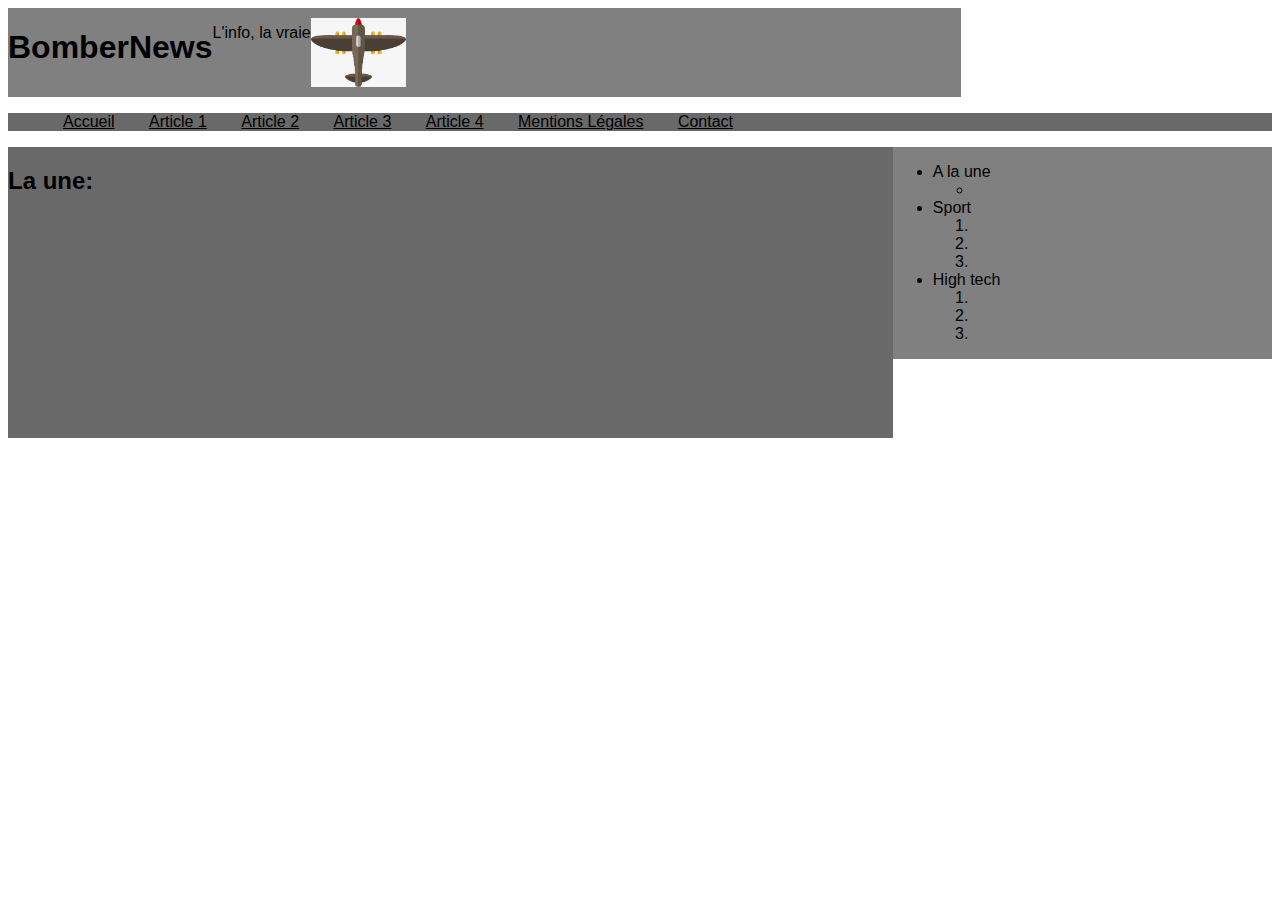
==== [ESICAD] Devoir n°01 - {DELALANDE - Olivier}/index.html @ 49bb4f63 "greer" ====
<!DOCTYPE html>
<html lang="fr">
<head>
	<meta charset="utf-8">
	<link rel="stylesheet" type="text/css" href="style.css">
	<title>BomberNews</title>
</head>
<body>

<!-- ceci est la partie haute du site avant la barre d'accueil -->
	<div id="top">
		<h1>BomberNews</h1>
		<p>L'info, la vraie</p>
		<img src="images/logo.jpg" id="logo_top" alt="logo du journal">
	</div>

<!-- ceci est la barre du site avec plusieurs liens -->
	<ul id="top_bar">
		<li class="topbar"><a href="index.html">Accueil</a></li>
		<li class="topbar"><a href="article_1.html">Article 1</a></li>
		<li class="topbar"><a href="article_2.html">Article 2</a></li>
		<li class="topbar"><a href="article_3.html">Article 3</a></li>
		<li class="topbar"><a href="article_4.html">Article 4</a></li>
		<li class="topbar"><a href="">Mentions Légales</a></li>
		<li class="topbar"><a href="contact.html">Contact</a></li>
	</ul>

<!-- ceci est le corps "entier" du site divisé en deux parties: la droite avec la liste des derniers articles et la gauche contenant les articles -->
	
	<div id="true_body">

<!-- coté gauche -->
		<div id="left-side">

<!-- premier article prenant toute la largeur -->
			<article id="first_article">
				<h2>La une:</h2>
			</article>

<!-- articles sport -->
			<div id="sport_article">
				<article class="common_article">
					<h2></h2>
					<img src="">
					<p></p>
				</article>
				<article class="common_article">
					<h2></h2>
					<img src="">
					<p></p>
				</article>
				<article class="common_article">
					<h2></h2>
					<img src="">
					<p></p>
				</article>
			</div>

<!-- articles high tech -->
			<div id="high_tech_article">
				<article class="common_article">
					<h2></h2>
					<img src="">
					<p></p>	
				</article>
				<article class="common_article">
					<h2></h2>
					<img src="">
					<p></p>
				</article>
				<article class="common_article">
					<h2></h2>
					<img src="">
					<p></p>	
				</article>	
			</div>	
		</div>

<!-- coté droit -->
		<div id="right-side">
			<ul>
				<li>
					A la une
					<ul>
						<li><a href=""></a></li>
					</ul>
				</li>
				<li>
					Sport
					<ol>
						<li><a href=""></a></li>
						<li><a href=""></a></li>
						<li><a href=""></a></li>
					</ol>
				</li>
				<li>
					High tech
					<ol>
						<li><a href=""></a></li>
						<li><a href=""></a></li>
						<li><a href=""></a></li>
					</ol>
				</li>
			</ul>
		</div>
	</div>

<footer>
	
</footer>
</body>

</html>
---- [ESICAD] Devoir n°01 - {DELALANDE - Olivier}/style.css ----
*, body {
	font-family: Helvetica, Arial, sans, _sans;
}
a {
	color: black;
}

#top {
	background: grey;
	display: inline-flex;
}

#logo_top {
	width: 10%;
	height: 10%;
	margin: 10px 0px 10px 0px;
	float: right;
}

.topbar {
	display: inline;
	margin: 15px;
}

#top_bar{
	background: dimgrey;
}

#right-side {
	float: right;
	width: 30%;
	height: 100%;
	background: grey;
}

#left-side {
	float: left;
	width: 70%;
	height: 100%;
	background: dimgrey;
}

#contact {
	display: block;
	background: grey;
}

article img {
	width: 100%;
}

#footer {
	background: #000;
	color: #fff;
}
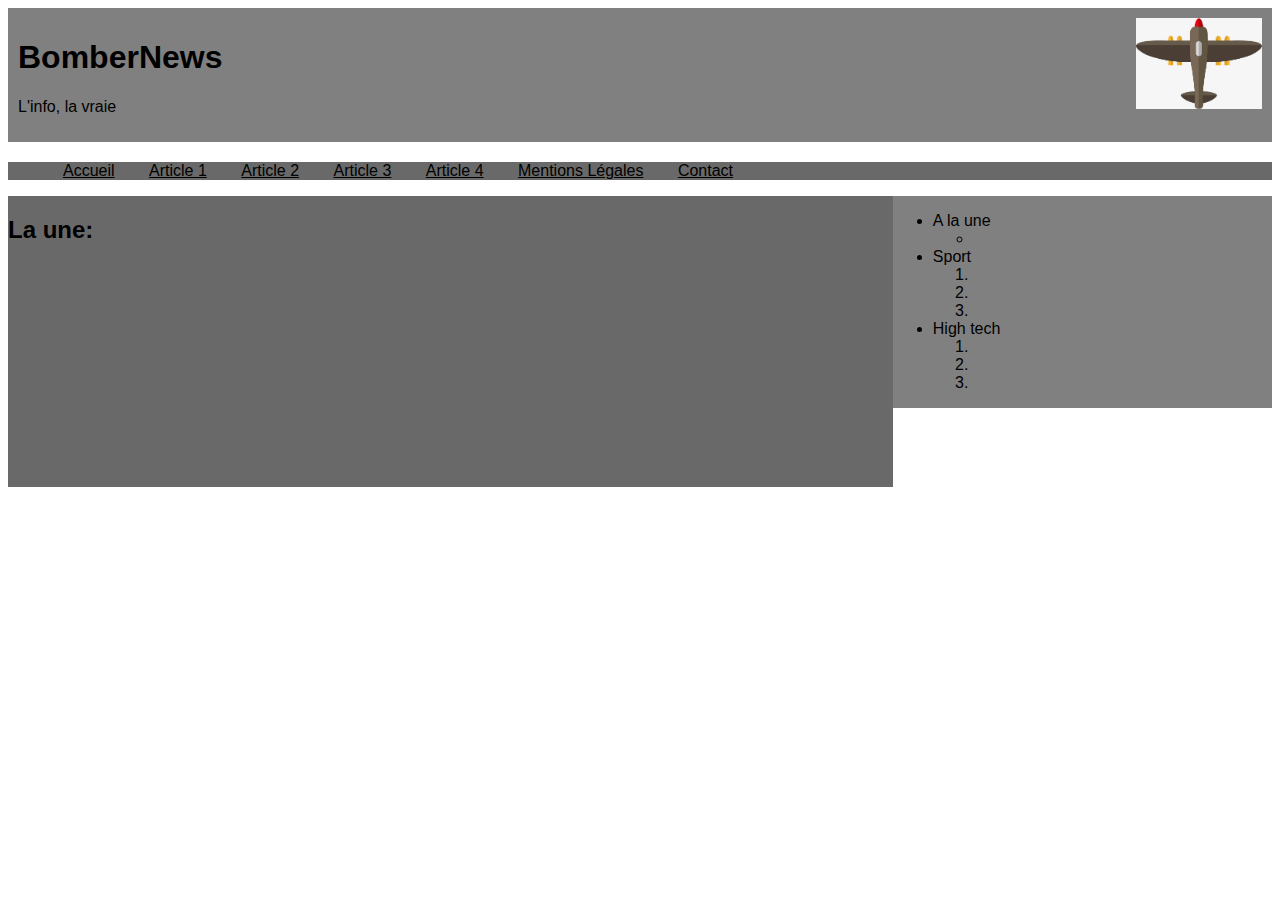
==== commit 67967616: "Modifs du header" ====
--- a/[ESICAD] Devoir n°01 - {DELALANDE - Olivier}/index.html
+++ b/[ESICAD] Devoir n°01 - {DELALANDE - Olivier}/index.html
@@ -9,8 +9,10 @@
 
 <!-- ceci est la partie haute du site avant la barre d'accueil -->
 	<div id="top">
-		<h1>BomberNews</h1>
-		<p>L'info, la vraie</p>
+		<div id="title_top">
+			<h1>BomberNews</h1>
+			<p>L'info, la vraie</p>
+		</div>
 		<img src="images/logo.jpg" id="logo_top" alt="logo du journal">
 	</div>
 
--- a/[ESICAD] Devoir n°01 - {DELALANDE - Olivier}/style.css
+++ b/[ESICAD] Devoir n°01 - {DELALANDE - Olivier}/style.css
@@ -7,13 +7,19 @@
 
 #top {
 	background: grey;
-	display: inline-flex;
+	display: inline-block;
+	width: 100%;
+}
+
+#title_top {
+	float: left;
+	margin: 10px;
 }
 
 #logo_top {
 	width: 10%;
 	height: 10%;
-	margin: 10px 0px 10px 0px;
+	margin: 10px;
 	float: right;
 }
 
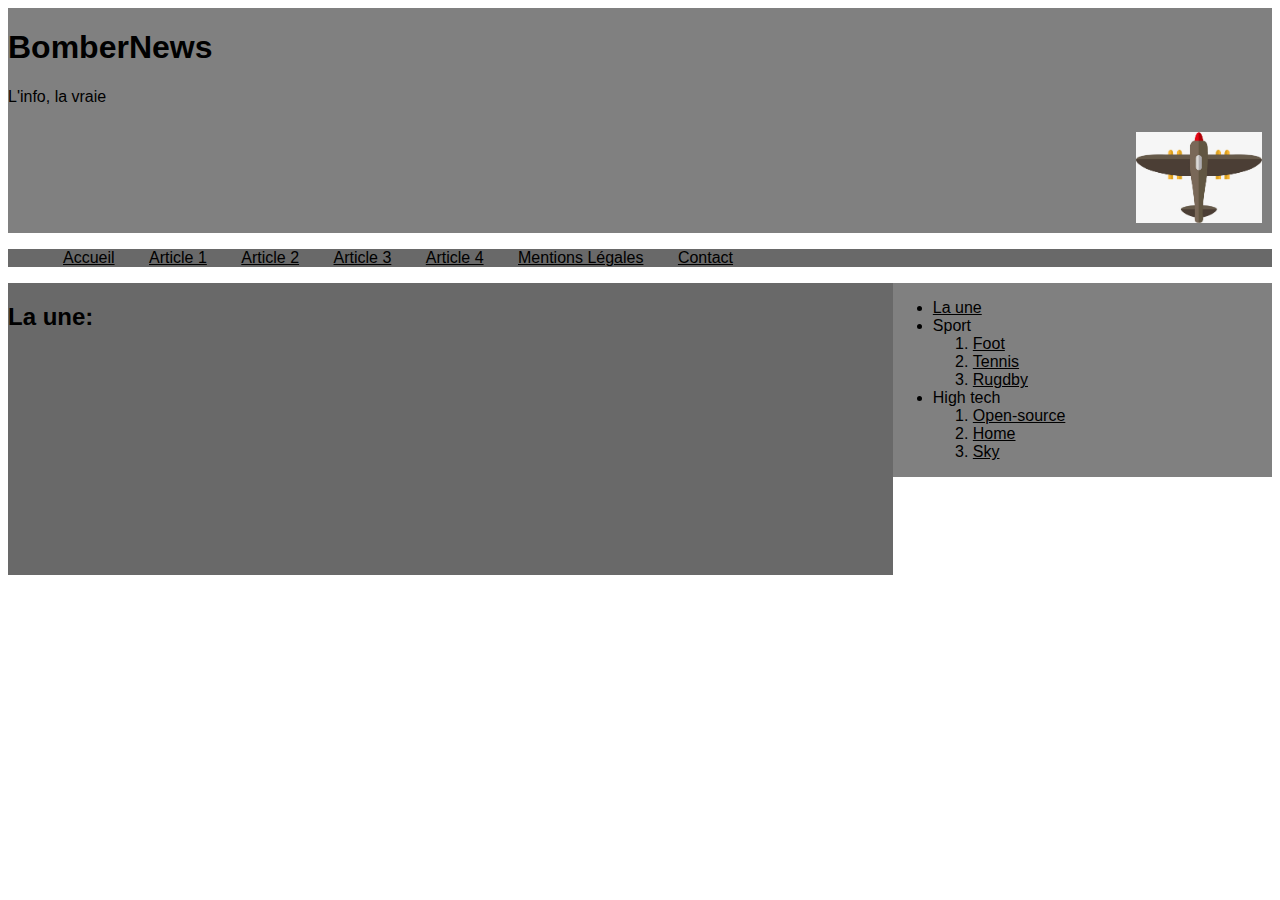
==== commit 8c5ffa04: "eterg" ====
--- a/[ESICAD] Devoir n°01 - {DELALANDE - Olivier}/index.html
+++ b/[ESICAD] Devoir n°01 - {DELALANDE - Olivier}/index.html
@@ -9,10 +9,8 @@
 
 <!-- ceci est la partie haute du site avant la barre d'accueil -->
 	<div id="top">
-		<div id="title_top">
-			<h1>BomberNews</h1>
-			<p>L'info, la vraie</p>
-		</div>
+		<h1>BomberNews</h1>
+		<p>L'info, la vraie</p>
 		<img src="images/logo.jpg" id="logo_top" alt="logo du journal">
 	</div>
 
@@ -81,26 +79,19 @@
 <!-- coté droit -->
 		<div id="right-side">
 			<ul>
-				<li>
-					A la une
-					<ul>
-						<li><a href=""></a></li>
-					</ul>
-				</li>
-				<li>
-					Sport
+				<li><a href="article_1.html">La une</a></li>
+				<li>Sport
 					<ol>
-						<li><a href=""></a></li>
-						<li><a href=""></a></li>
-						<li><a href=""></a></li>
+						<li><a href="article_1.html">Foot</a></li>
+						<li><a href="article_2.html">Tennis</a></li>
+						<li><a href="article_3.html">Rugdby</a></li>
 					</ol>
 				</li>
-				<li>
-					High tech
+				<li>High tech
 					<ol>
-						<li><a href=""></a></li>
-						<li><a href=""></a></li>
-						<li><a href=""></a></li>
+						<li><a href="article_4.html">Open-source</a></li>
+						<li><a href="article_5.html">Home</a></li>
+						<li><a href="article_6.html">Sky</a></li>
 					</ol>
 				</li>
 			</ul>
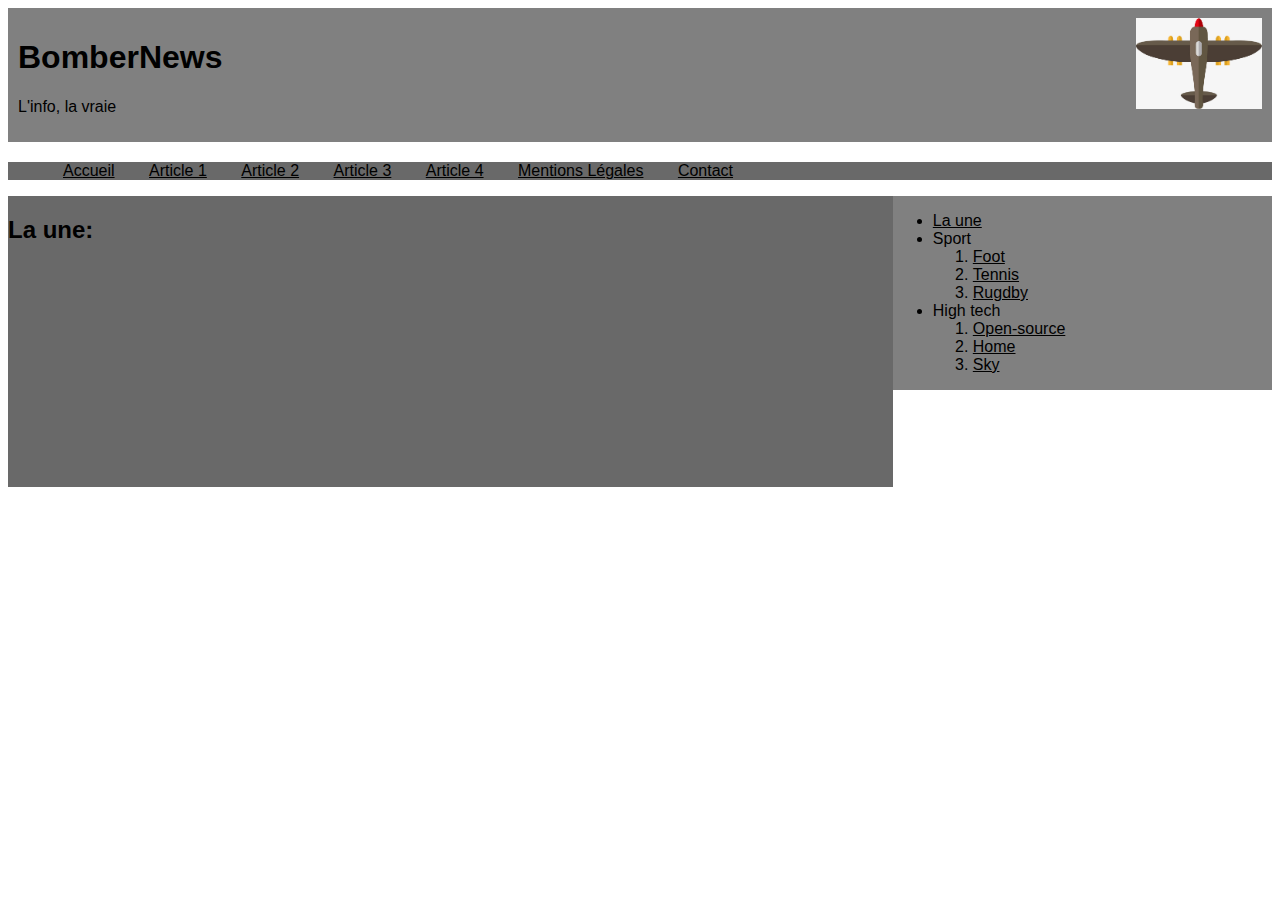
==== commit 9191b4ed: "Merge branch 'master' of https://github.com/bobtoutpuissant/ESICAD" ====
--- a/[ESICAD] Devoir n°01 - {DELALANDE - Olivier}/index.html
+++ b/[ESICAD] Devoir n°01 - {DELALANDE - Olivier}/index.html
@@ -9,8 +9,10 @@
 
 <!-- ceci est la partie haute du site avant la barre d'accueil -->
 	<div id="top">
-		<h1>BomberNews</h1>
-		<p>L'info, la vraie</p>
+		<div id="title_top">
+			<h1>BomberNews</h1>
+			<p>L'info, la vraie</p>
+		</div>
 		<img src="images/logo.jpg" id="logo_top" alt="logo du journal">
 	</div>
 
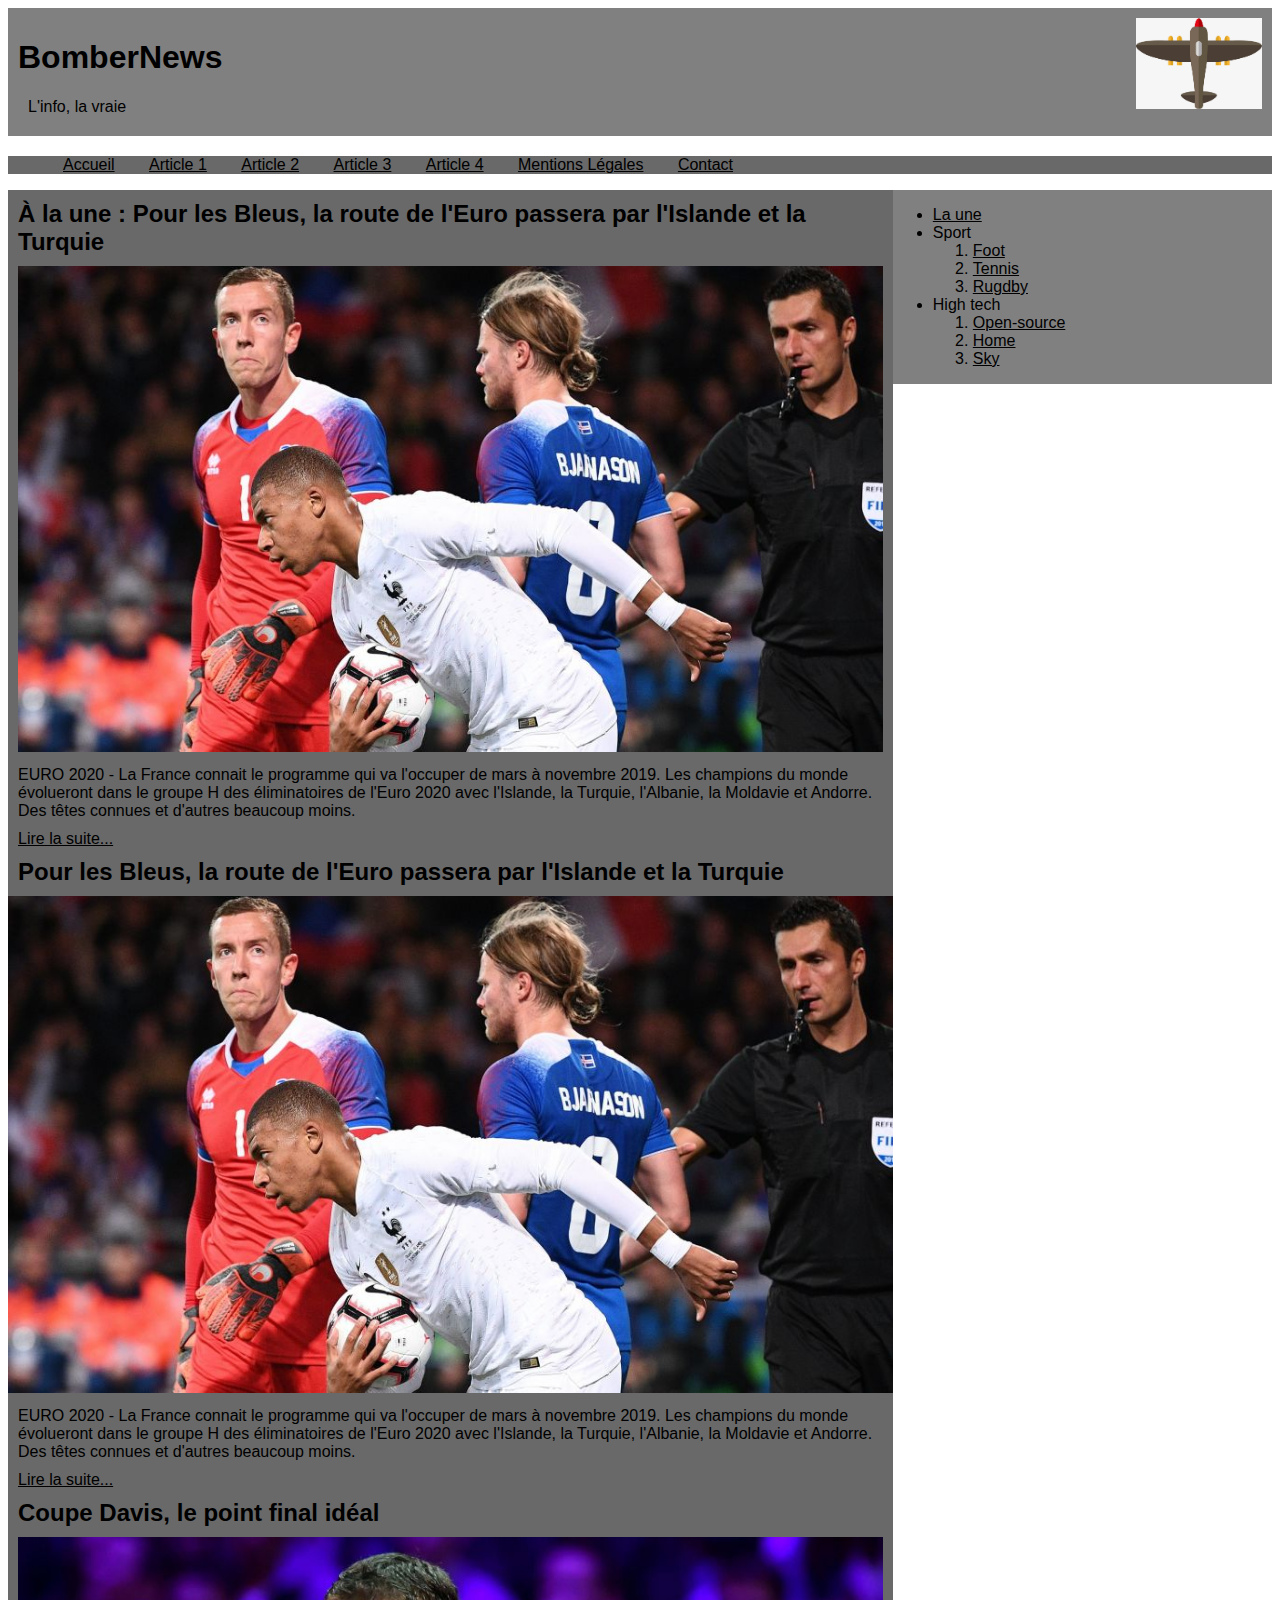
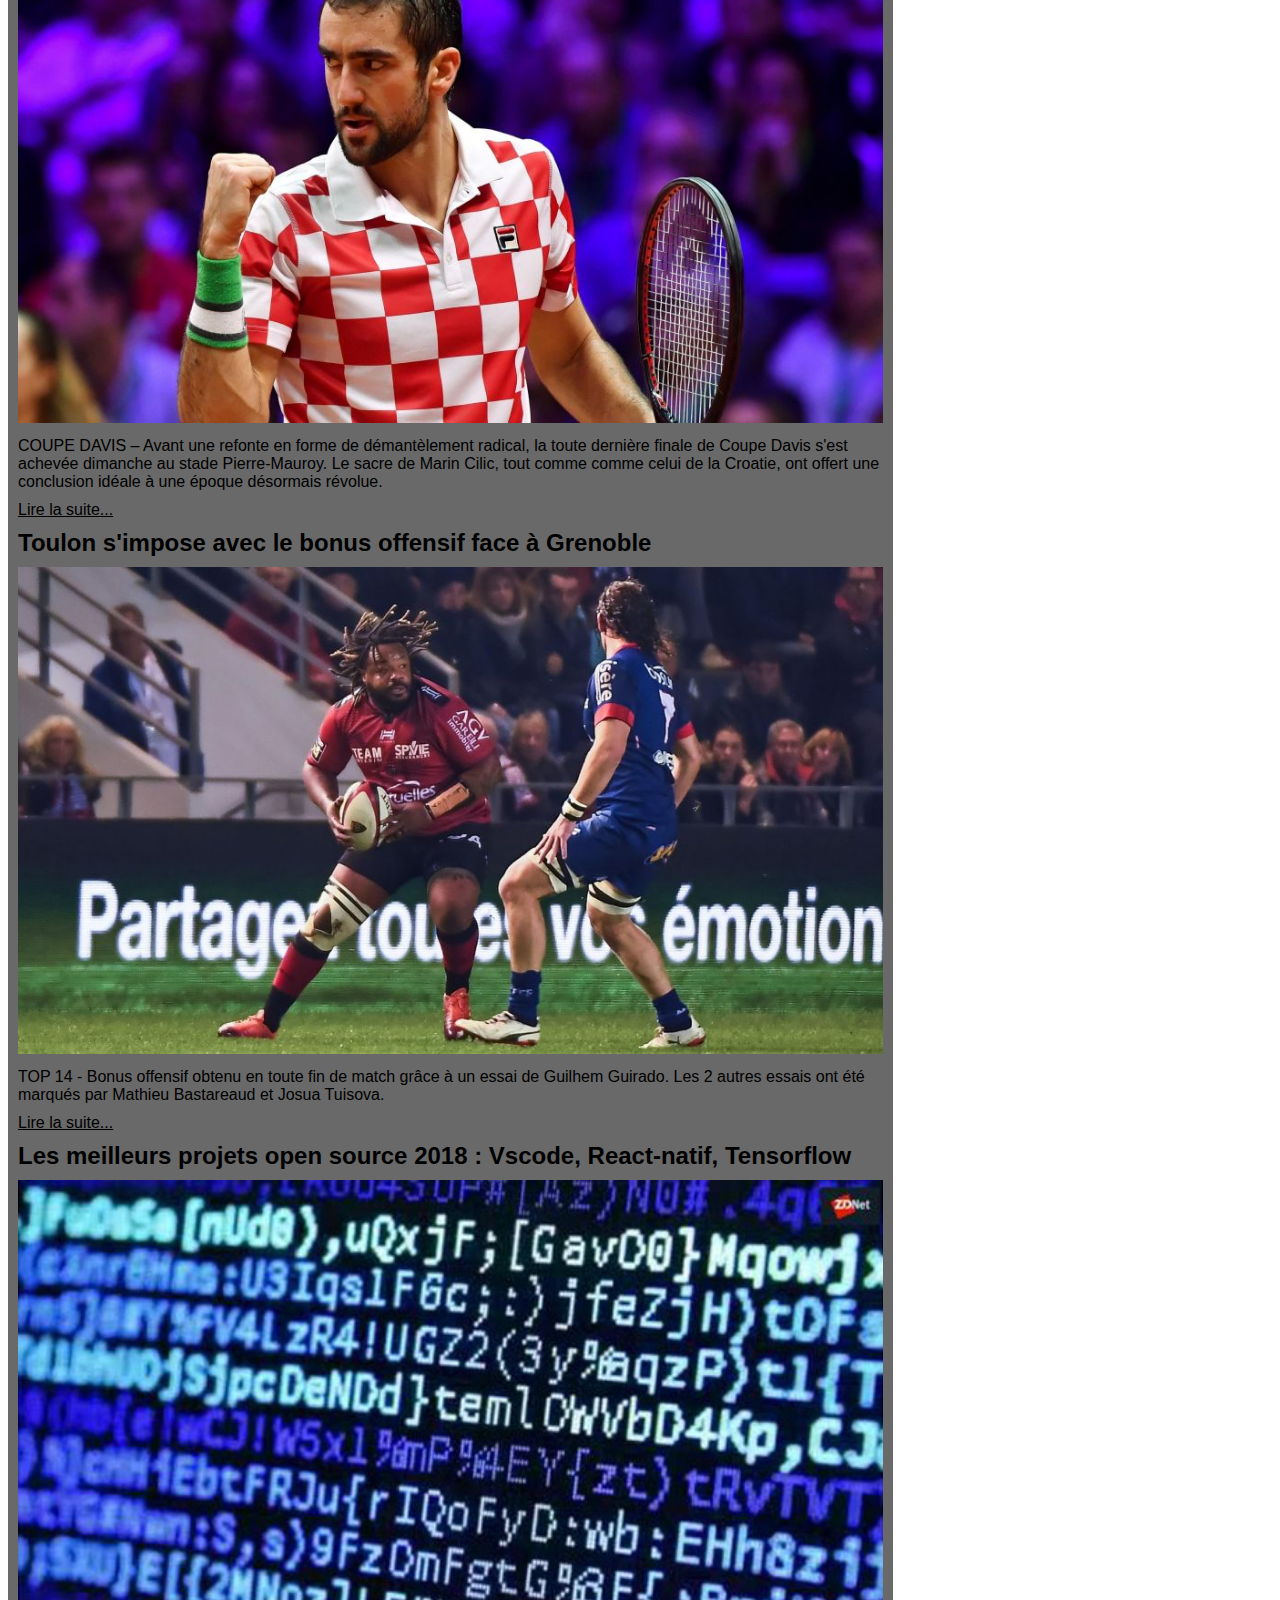
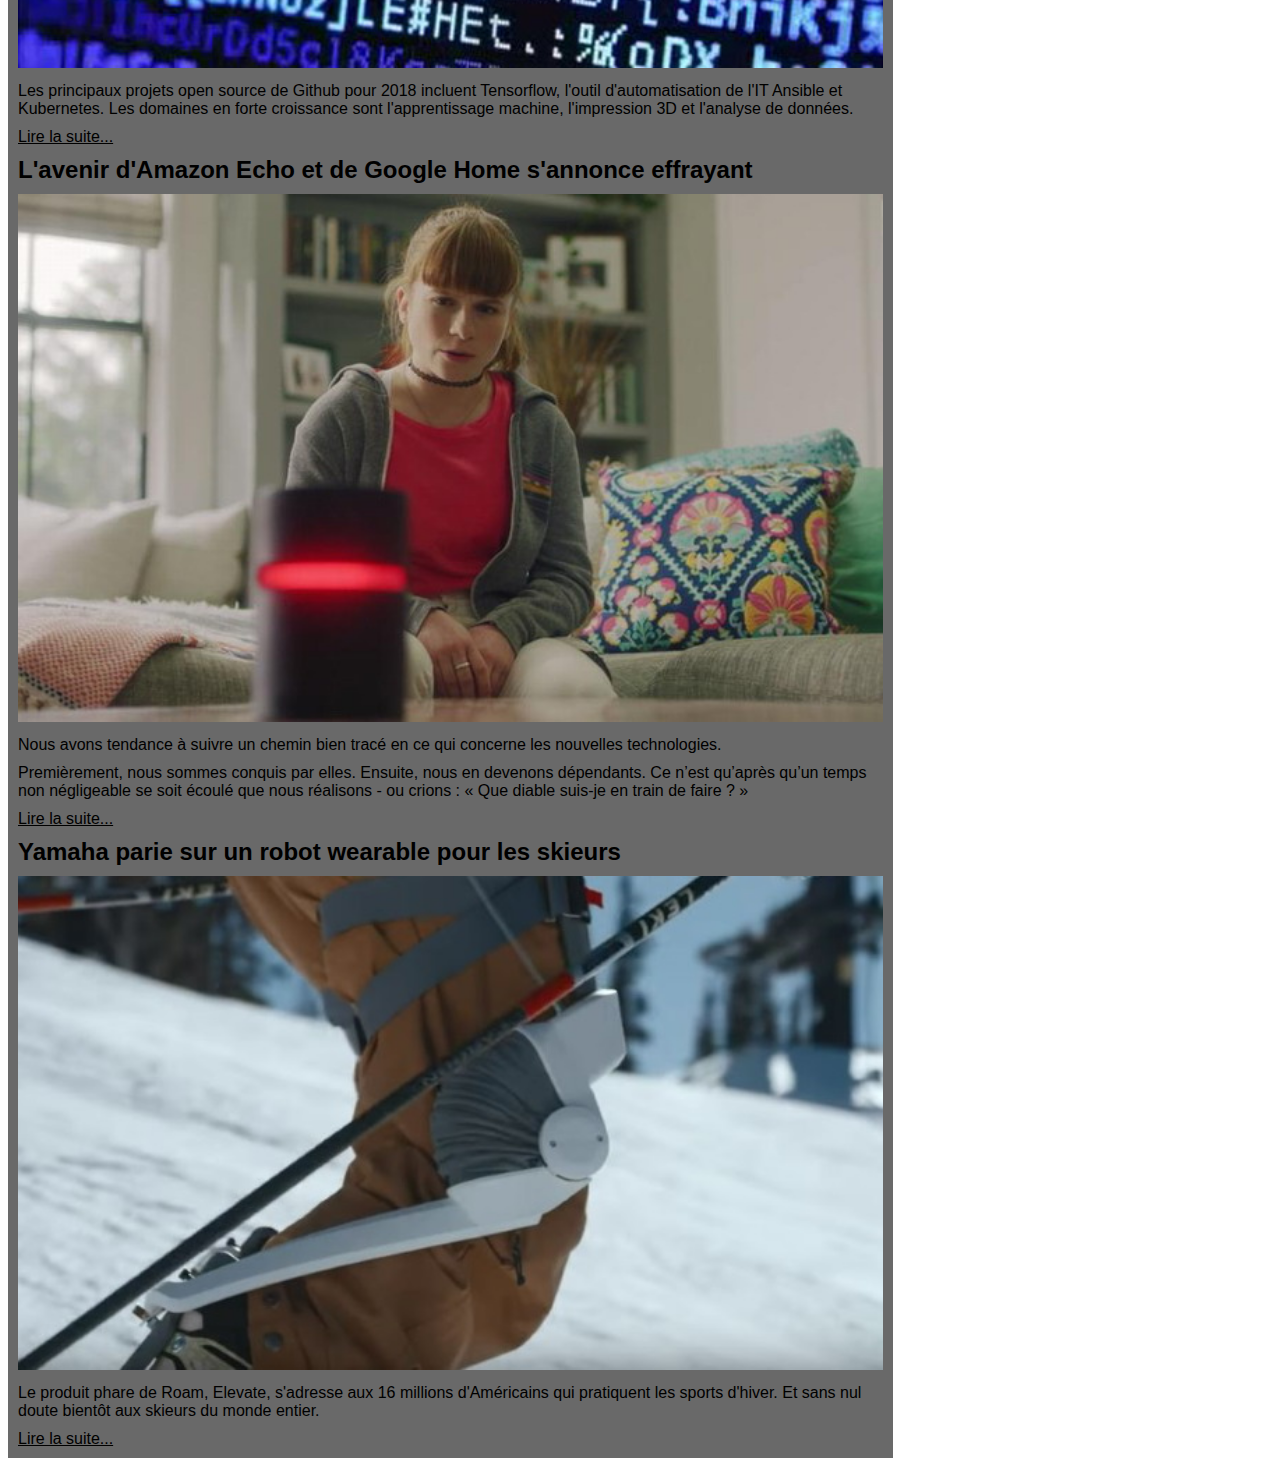
==== commit 32deb435: "Articles en page d'accueil" ====
--- a/[ESICAD] Devoir n°01 - {DELALANDE - Olivier}/index.html
+++ b/[ESICAD] Devoir n°01 - {DELALANDE - Olivier}/index.html
@@ -36,44 +36,62 @@
 
 <!-- premier article prenant toute la largeur -->
 			<article id="first_article">
-				<h2>La une:</h2>
+				<h2>À la une : Pour les Bleus, la route de l'Euro passera par l'Islande et la Turquie</h2>
+				<p><img src="images/article_1_1.jpg" alt="MBappe contre les Islandais" /></p>
+				<p>EURO 2020 - La France connait le programme qui va l'occuper de mars à novembre 2019. Les champions du monde
+					évolueront dans le groupe H des éliminatoires de l'Euro 2020 avec l'Islande, la Turquie, l'Albanie, la Moldavie et
+					Andorre. Des têtes connues et d'autres beaucoup moins.</p>
+					<p><a href="article_1.html">Lire la suite...</a></p>
 			</article>
 
 <!-- articles sport -->
 			<div id="sport_article">
 				<article class="common_article">
-					<h2></h2>
-					<img src="">
-					<p></p>
+					<h2>Pour les Bleus, la route de l'Euro passera par l'Islande et la Turquie</h2>
+					<img src="images/article_1_1.jpg" alt="MBappe contre les Islandais" />
+					<p>EURO 2020 - La France connait le programme qui va l'occuper de mars à novembre 2019. Les champions du monde
+						évolueront dans le groupe H des éliminatoires de l'Euro 2020 avec l'Islande, la Turquie, l'Albanie, la Moldavie et
+						Andorre. Des têtes connues et d'autres beaucoup moins.</p>
+					<p><a href="article_1.html">Lire la suite...</a></p>
 				</article>
 				<article class="common_article">
-					<h2></h2>
-					<img src="">
-					<p></p>
+					<h2>Coupe Davis, le point final idéal</h2>
+					<p><img src="images/article_2_1.jpg" alt="Marin Cilic" /></p>
+					<p>COUPE DAVIS – Avant une refonte en forme de démantèlement radical, la toute dernière finale de Coupe Davis s'est
+						achevée dimanche au stade Pierre-Mauroy. Le sacre de Marin Cilic, tout comme comme celui de la Croatie, ont offert une
+						conclusion idéale à une époque désormais révolue.</p>
+					<p><a href="article_2.html">Lire la suite...</a></p>
 				</article>
 				<article class="common_article">
-					<h2></h2>
-					<img src="">
-					<p></p>
+					<h2>Toulon s'impose avec le bonus offensif face à Grenoble</h2>
+					<p><img src="images/article_3_1.jpg" alt="Mathieu Bastareau" /></p>
+					<p>TOP 14 - Bonus offensif obtenu en toute fin de match grâce à un essai de Guilhem Guirado. Les 2 autres essais ont
+						été marqués par Mathieu Bastareaud et Josua Tuisova.</p>
+					<p><a href="article_3.html">Lire la suite...</a></p>
 				</article>
 			</div>
 
 <!-- articles high tech -->
 			<div id="high_tech_article">
 				<article class="common_article">
-					<h2></h2>
-					<img src="">
-					<p></p>	
+					<h2>Les meilleurs projets open source 2018 : Vscode, React-natif, Tensorflow</h2>
+        <p><img src="images/article_4_1.jpg"></p>
+        <p>Les principaux projets open source de Github pour 2018 incluent Tensorflow, l'outil d'automatisation de l'IT Ansible et Kubernetes. Les domaines en forte croissance sont l'apprentissage machine, l'impression 3D et l'analyse de
+					données.</p>
+					<p><a href="article_4.html">Lire la suite...</a></p>					
 				</article>
 				<article class="common_article">
-					<h2></h2>
-					<img src="">
-					<p></p>
+					<h2>L'avenir d'Amazon Echo et de Google Home s'annonce effrayant</h2>
+        <p><img src="images/article_5_1.jpg"></p>
+        <p>Nous avons tendance à suivre un chemin bien tracé en ce qui concerne les nouvelles technologies.</p>
+				<p>Premièrement, nous sommes conquis par elles. Ensuite, nous en devenons dépendants. Ce n’est qu’après qu’un temps non négligeable se soit écoulé que nous réalisons - ou crions : « Que diable suis-je en train de faire ? »</p>
+					<p><a href="article_5.html">Lire la suite...</a></p>				
 				</article>
 				<article class="common_article">
-					<h2></h2>
-					<img src="">
-					<p></p>	
+					<h2>Yamaha parie sur un robot wearable pour les skieurs</h2>
+        <p><img src="images/article_6_1.jpg"></p>
+				<p>Le produit phare de Roam, Elevate, s'adresse aux 16 millions d'Américains qui pratiquent les sports d'hiver. Et sans nul doute bientôt aux skieurs du monde entier.</p>
+					<p><a href="article_6.html">Lire la suite...</a></p>				
 				</article>	
 			</div>	
 		</div>
--- a/[ESICAD] Devoir n°01 - {DELALANDE - Olivier}/style.css
+++ b/[ESICAD] Devoir n°01 - {DELALANDE - Olivier}/style.css
@@ -1,5 +1,6 @@
 *, body {
 	font-family: Helvetica, Arial, sans, _sans;
+	font-size: 0.8;
 }
 a {
 	color: black;
@@ -55,6 +56,10 @@
 	width: 100%;
 }
 
+p, h2, h3  {
+	margin: 10px; 
+}
+
 #footer {
 	background: #000;
 	color: #fff;
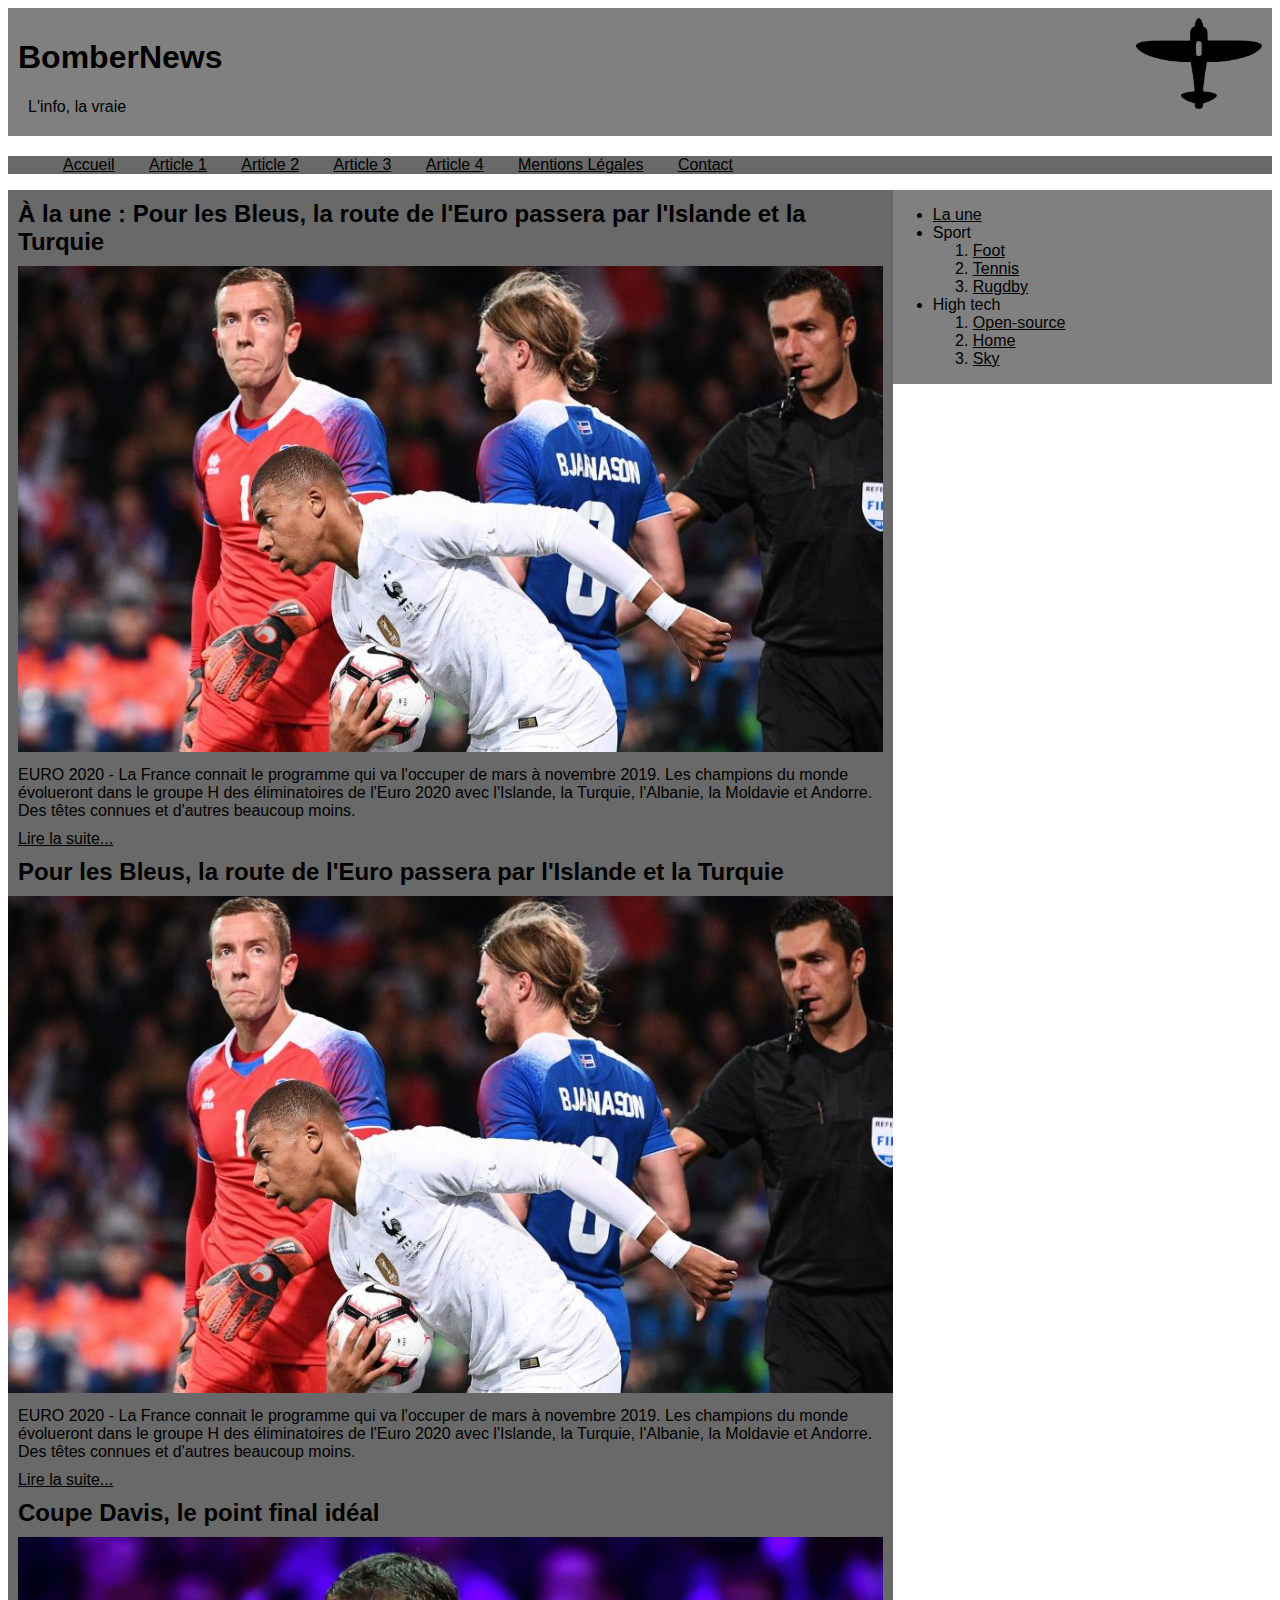
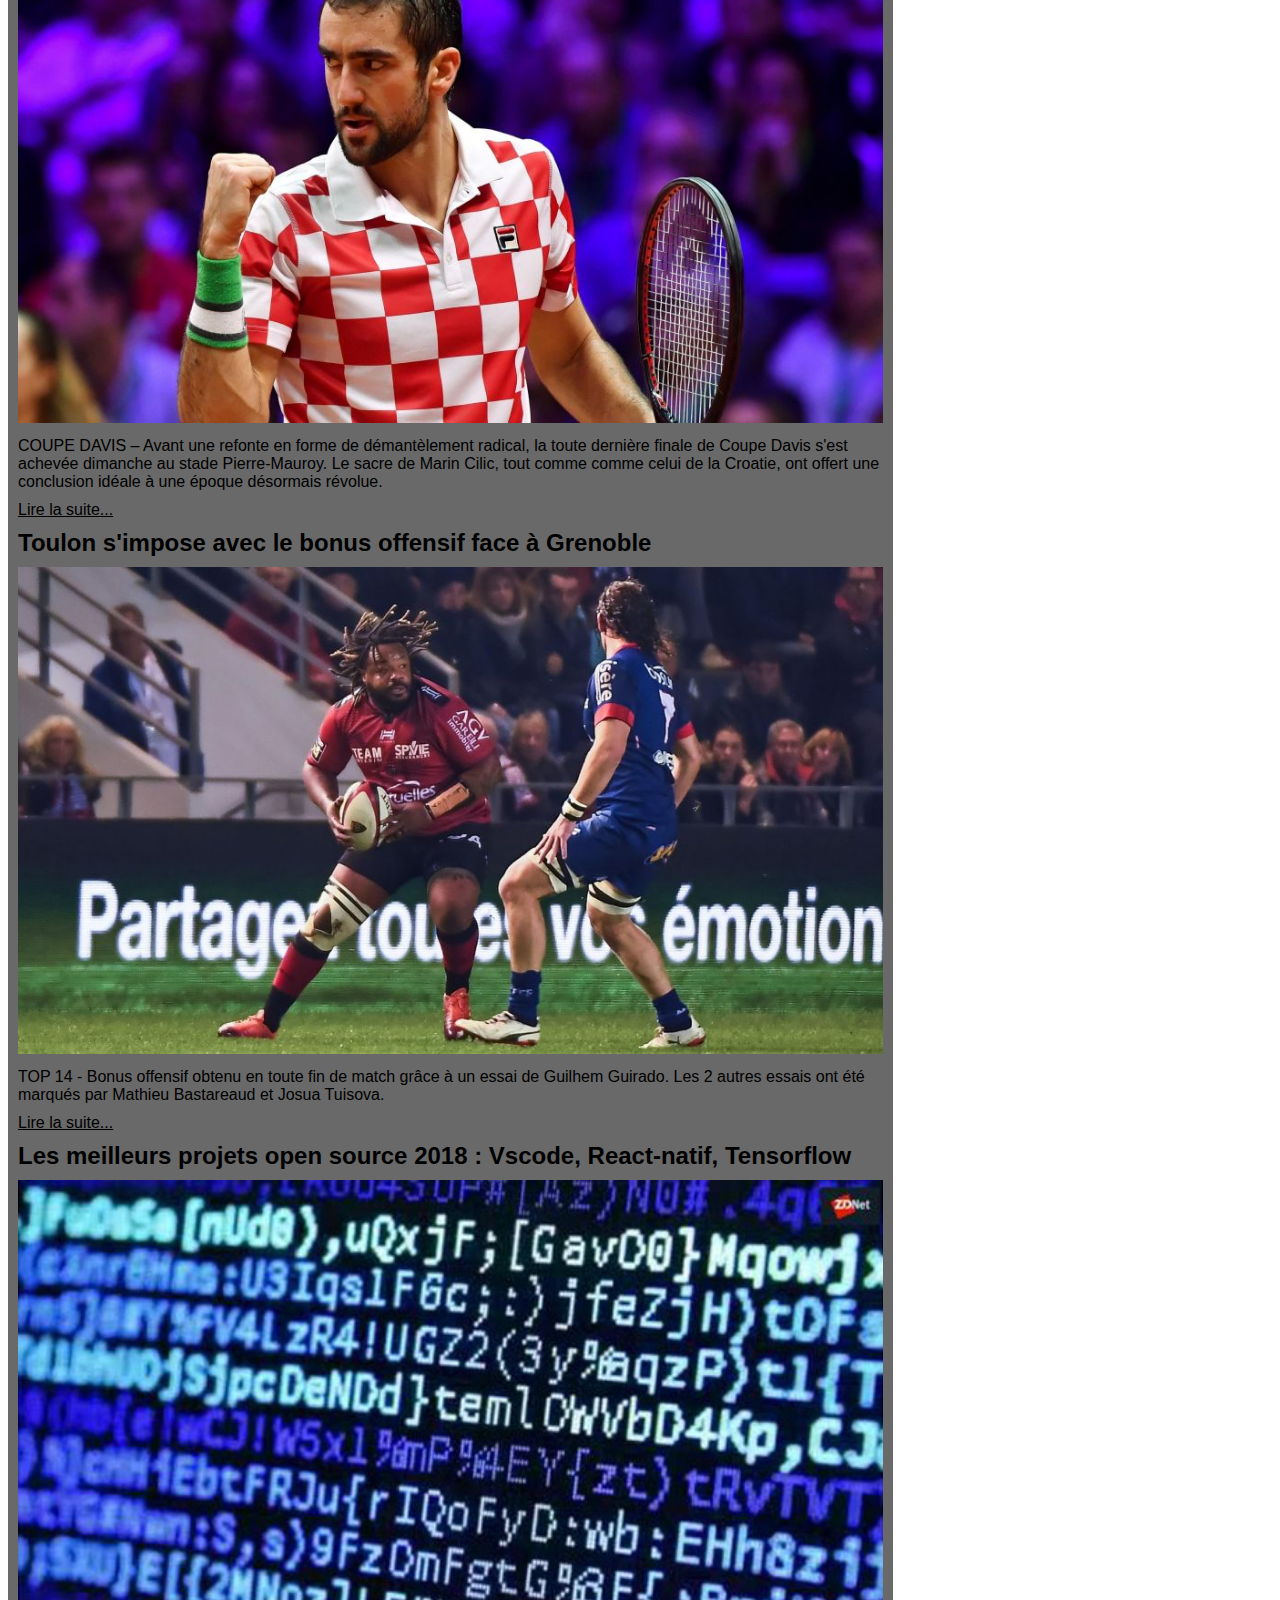
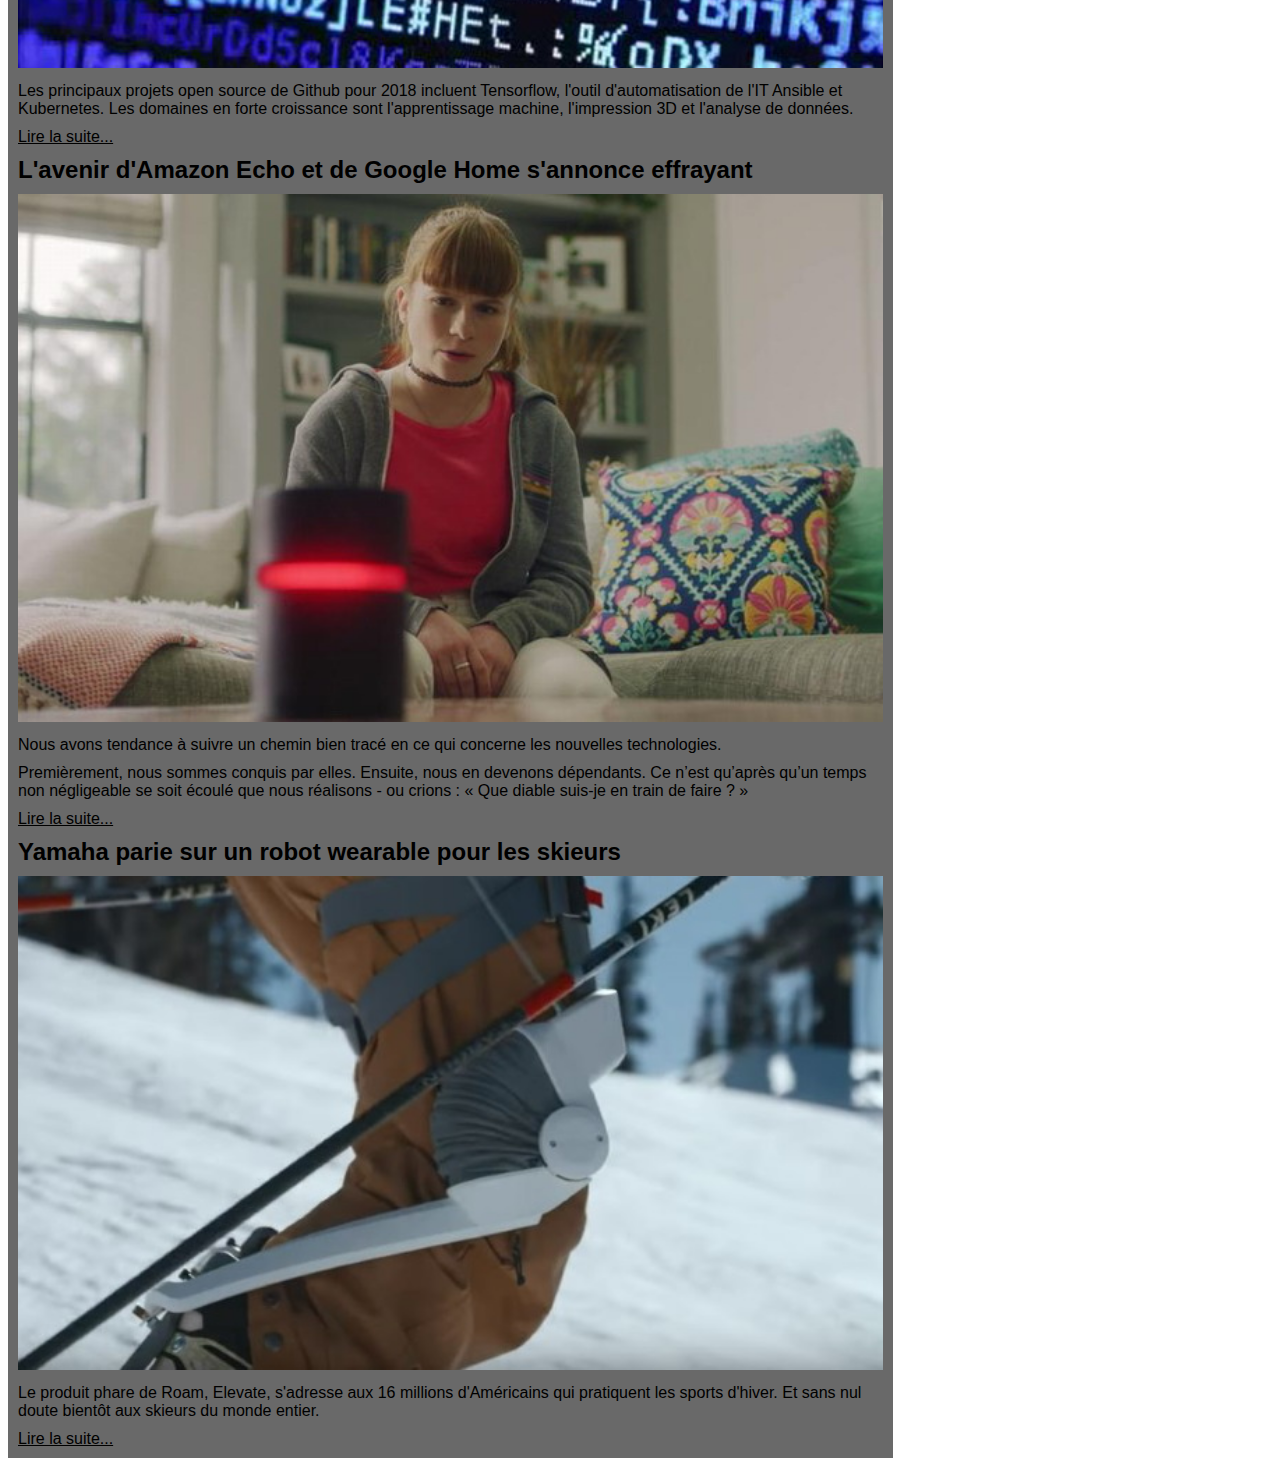
==== commit 3037e9ce: "maj logo" ====
--- a/[ESICAD] Devoir n°01 - {DELALANDE - Olivier}/index.html
+++ b/[ESICAD] Devoir n°01 - {DELALANDE - Olivier}/index.html
@@ -13,7 +13,7 @@
 			<h1>BomberNews</h1>
 			<p>L'info, la vraie</p>
 		</div>
-		<img src="images/logo.jpg" id="logo_top" alt="logo du journal">
+		<img src="images/logo.png" id="logo_top" alt="logo du journal">
 	</div>
 
 <!-- ceci est la barre du site avec plusieurs liens -->
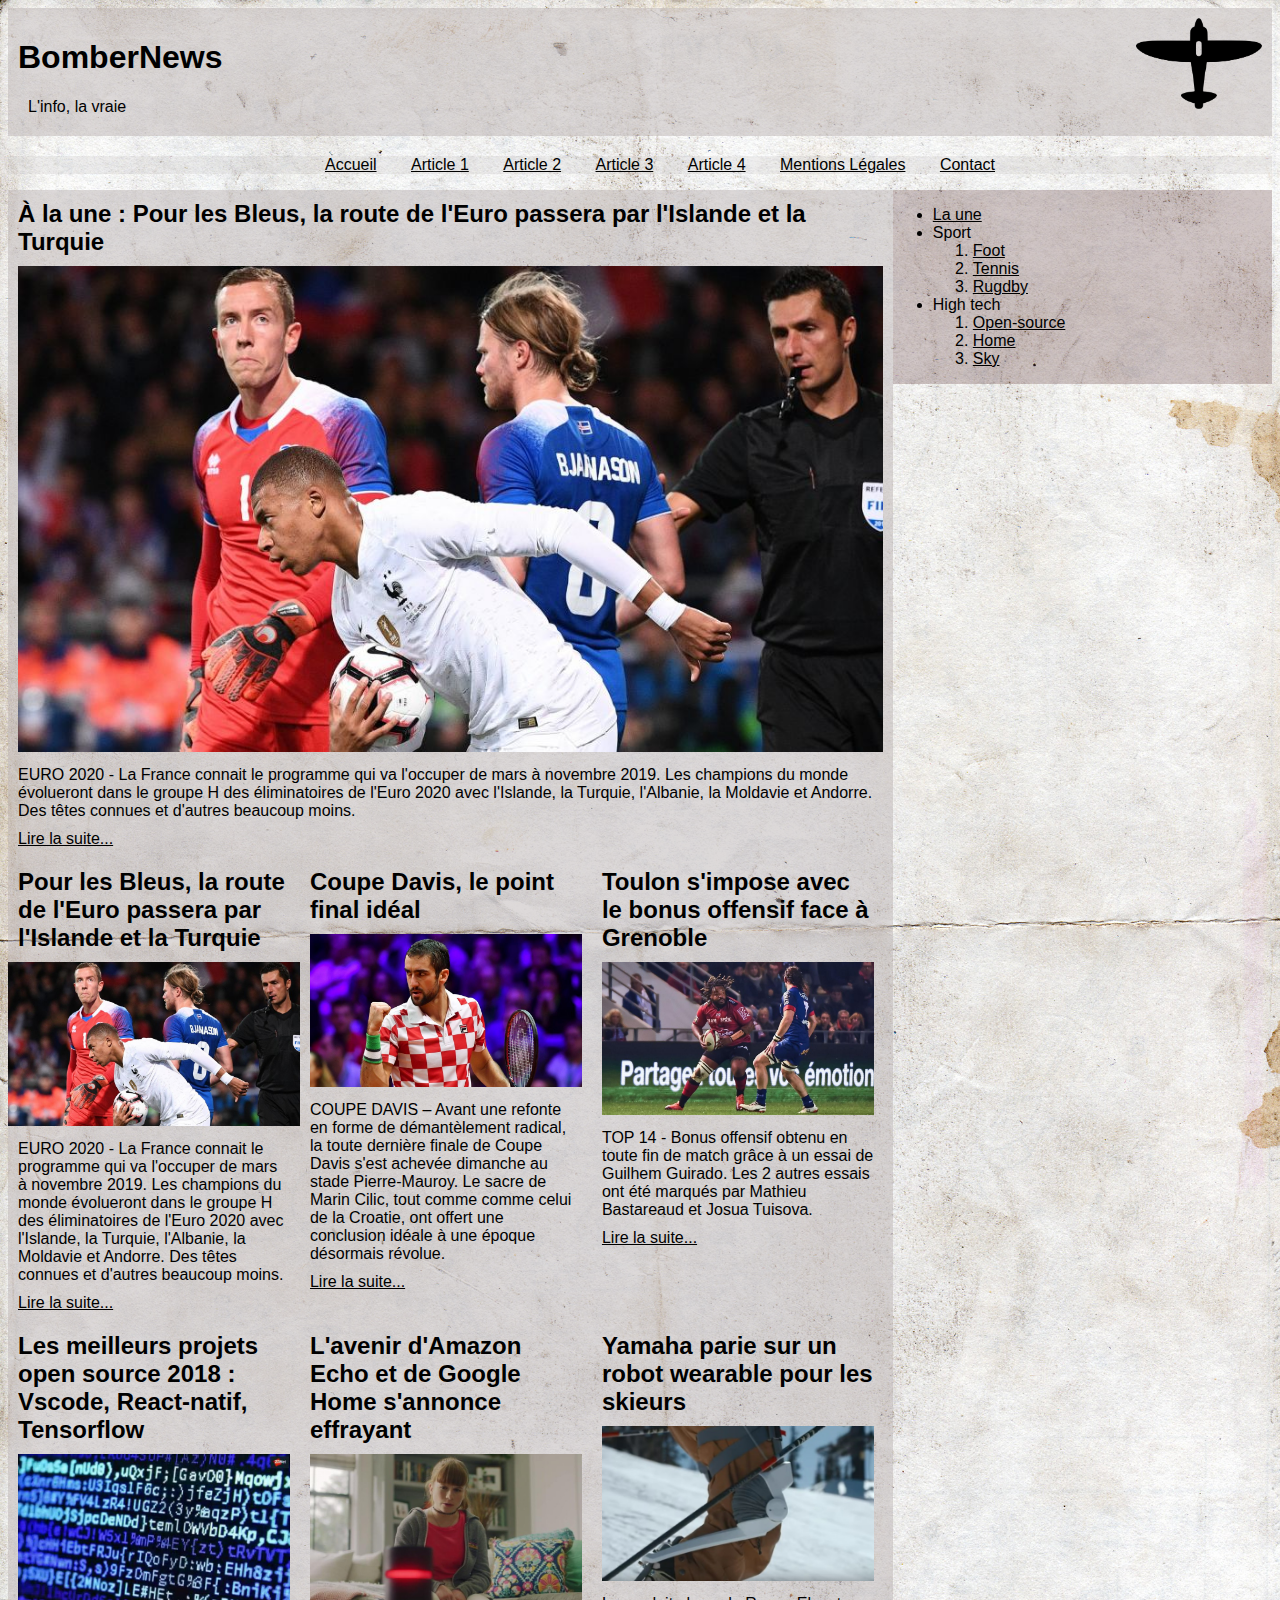
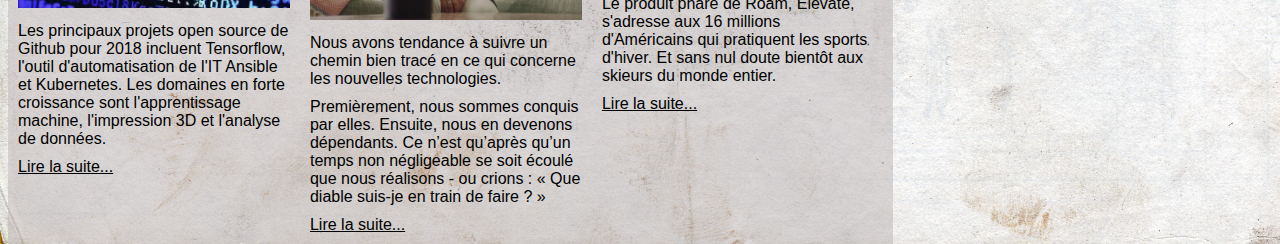
==== commit 94a0e5d1: "push all details needed" ====
--- a/[ESICAD] Devoir n°01 - {DELALANDE - Olivier}/index.html
+++ b/[ESICAD] Devoir n°01 - {DELALANDE - Olivier}/index.html
@@ -23,7 +23,7 @@
 		<li class="topbar"><a href="article_2.html">Article 2</a></li>
 		<li class="topbar"><a href="article_3.html">Article 3</a></li>
 		<li class="topbar"><a href="article_4.html">Article 4</a></li>
-		<li class="topbar"><a href="">Mentions Légales</a></li>
+		<li class="topbar"><a href="mention_legales.html">Mentions Légales</a></li>
 		<li class="topbar"><a href="contact.html">Contact</a></li>
 	</ul>
 
--- a/[ESICAD] Devoir n°01 - {DELALANDE - Olivier}/style.css
+++ b/[ESICAD] Devoir n°01 - {DELALANDE - Olivier}/style.css
@@ -2,12 +2,18 @@
 	font-family: Helvetica, Arial, sans, _sans;
 	font-size: 0.8;
 }
+
+body {
+	background-image: url("images/background.jpg");
+	background-size: cover;
+}
+
 a {
 	color: black;
 }
 
 #top {
-	background: grey;
+	background: rgba(187,180,180,0.5);
 	display: inline-block;
 	width: 100%;
 }
@@ -30,26 +36,27 @@
 }
 
 #top_bar{
-	background: dimgrey;
+	background: rgba(187,180,180,0.2);
+	text-align: center;
 }
 
 #right-side {
 	float: right;
 	width: 30%;
 	height: 100%;
-	background: grey;
+	background: rgba(107,71,71,0.3);
 }
 
 #left-side {
 	float: left;
 	width: 70%;
 	height: 100%;
-	background: dimgrey;
+	background: rgba(187,180,180,0.5);
 }
 
 #contact {
 	display: block;
-	background: grey;
+	background: rgba(187,180,180,0.5);
 }
 
 article img {
@@ -63,4 +70,12 @@
 #footer {
 	background: #000;
 	color: #fff;
+}
+
+#sport_article, #high_tech_article {
+	display: flex;
+}
+
+.common_article {
+	width: 33%;
 }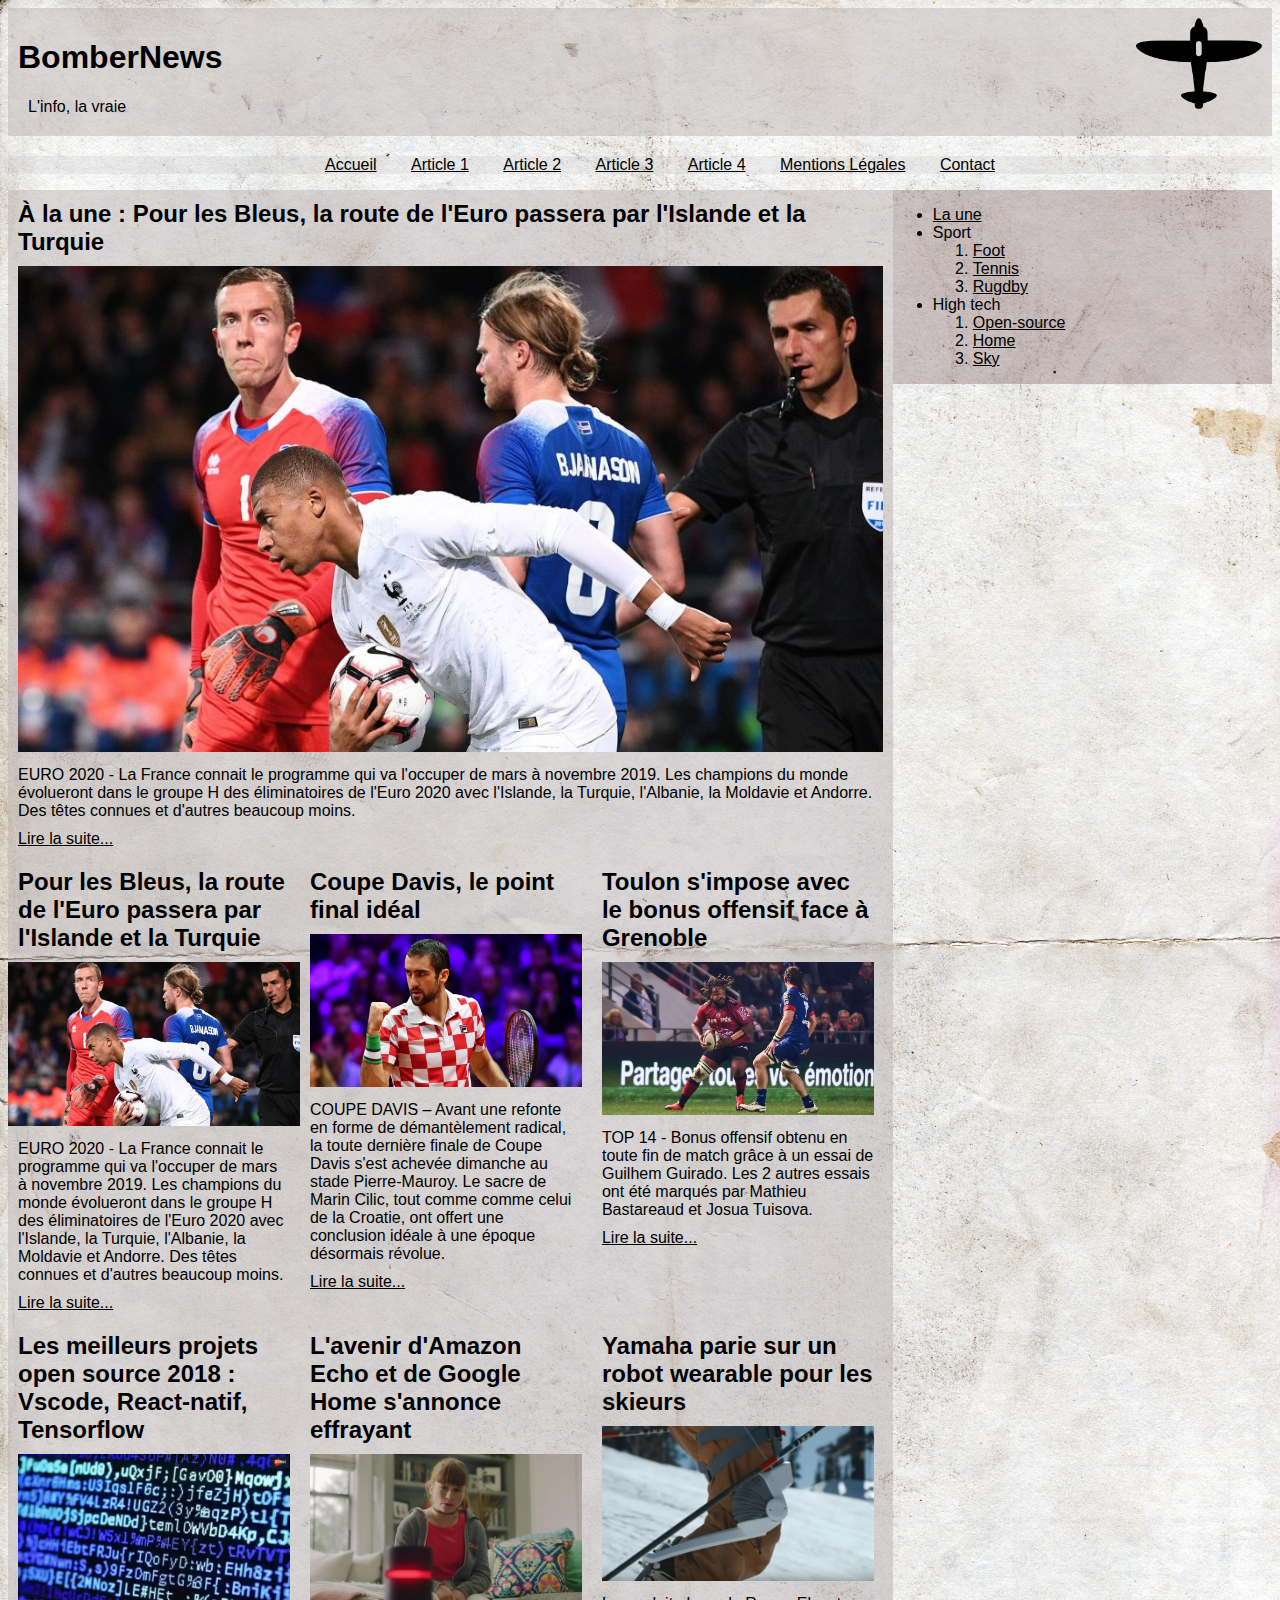
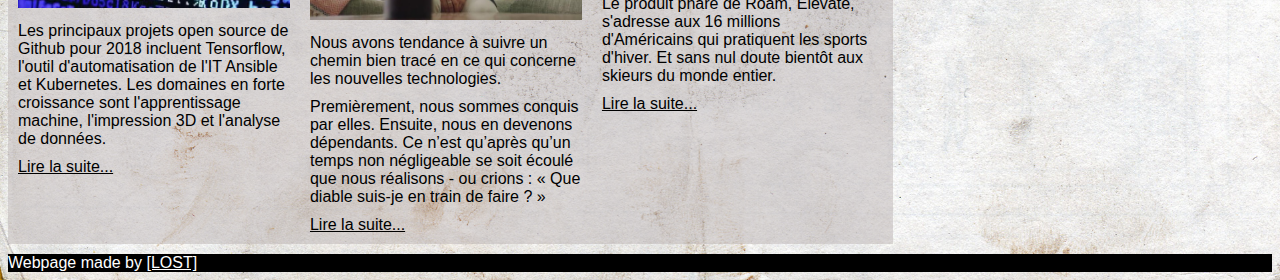
==== commit d1a3d7b9: "Footer" ====
--- a/[ESICAD] Devoir n°01 - {DELALANDE - Olivier}/index.html
+++ b/[ESICAD] Devoir n°01 - {DELALANDE - Olivier}/index.html
@@ -117,9 +117,9 @@
 			</ul>
 		</div>
 	</div>
-
+<div class="clear"></div>
 <footer>
-	
+	Webpage made by <a href="/" target="_blank">[LOST]</a>
 </footer>
 </body>
 
--- a/[ESICAD] Devoir n°01 - {DELALANDE - Olivier}/style.css
+++ b/[ESICAD] Devoir n°01 - {DELALANDE - Olivier}/style.css
@@ -67,15 +67,25 @@
 	margin: 10px; 
 }
 
-#footer {
-	background: #000;
-	color: #fff;
-}
-
 #sport_article, #high_tech_article {
 	display: flex;
 }
 
 .common_article {
 	width: 33%;
+}
+
+.clear {
+	clear: both;
+}
+
+footer {
+	margin-top:10px;
+	background: #000;
+	color: #fff;
+    width: 100%;
+    }
+
+footer a {
+	color: #fff;
 }